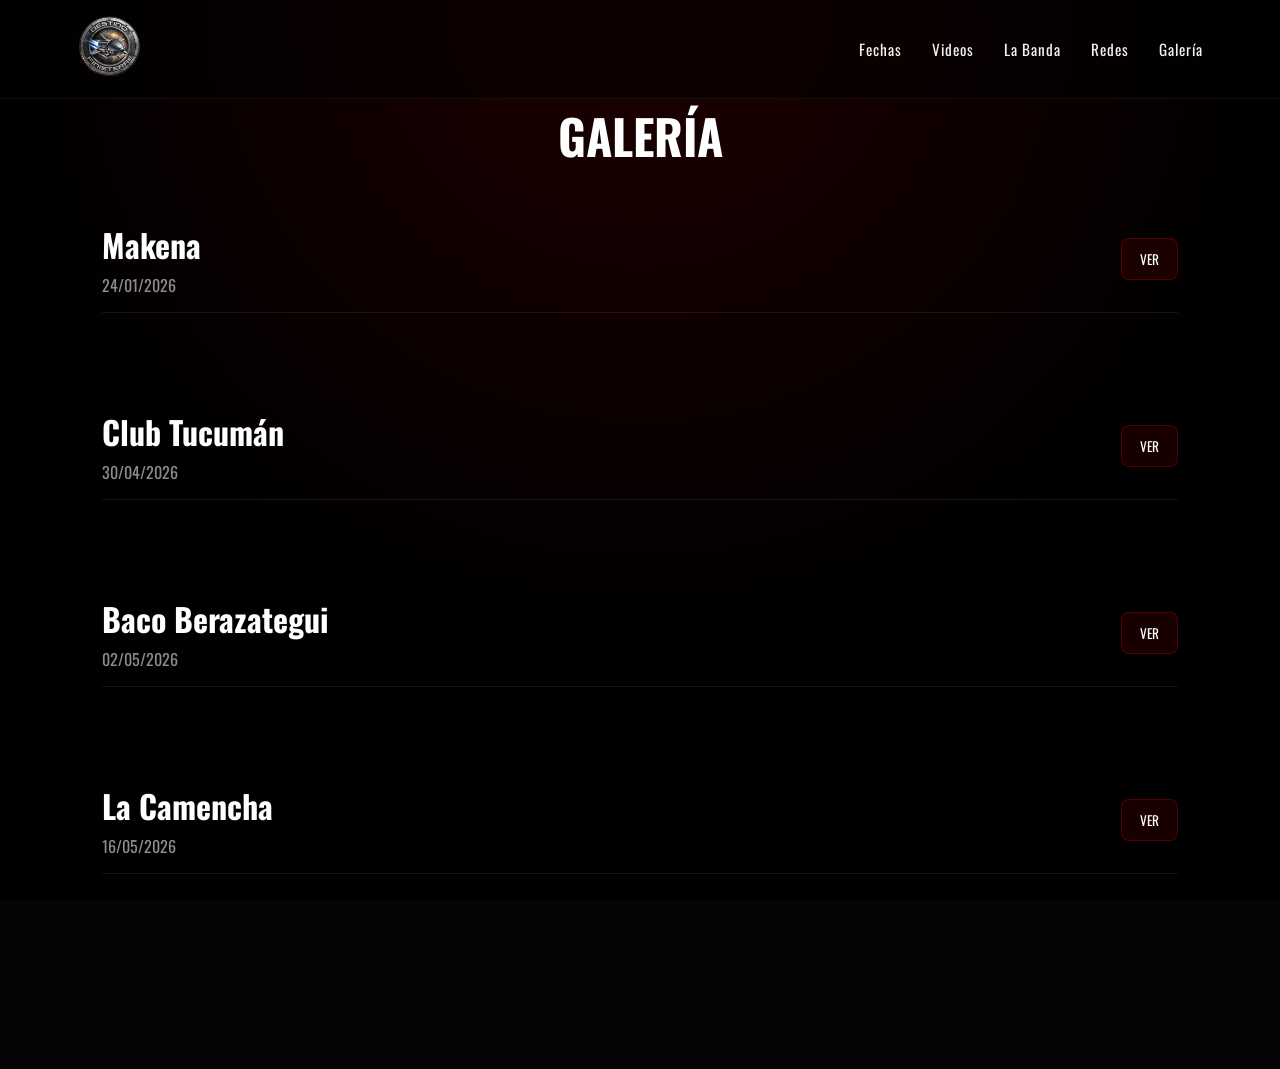
==== galeria.html @ e8253320 "fsd<v" ====
<!DOCTYPE html>
<html lang="es">
<head>
  <meta charset="UTF-8">
  <meta name="viewport" content="width=device-width, initial-scale=1.0">
  <title>Galería Finisterre</title>

  <link rel="stylesheet" href="style.css">

  <link rel="preconnect" href="https://fonts.googleapis.com">
  <link rel="icon" type="imagenes/png" href="imagenes/logo.png">
  <link rel="preconnect" href="https://fonts.gstatic.com" crossorigin>
  <link href="https://fonts.googleapis.com/css2?family=Oswald:wght@300;400;700&display=swap" rel="stylesheet">
</head>

<body>

  <div class="overlay"></div>

  <header class="main-header">
  <div class="header-container">
    <a href="index.html" class="header-logo">
      <img src="imagenes/logo.png" alt="Destino Finisterre">
    </a>
    <nav class="navbar">
      <a href="./#fechas">
        <span>Fechas</span>
      </a>
      <a href="./#videos">
        <span>Videos</span>
      </a>
      <a href="./#integrantes">
        <span>La Banda</span>
      </a>
      <a href="./#redes">
        <span>Redes</span>
      </a>
      <a href="galeria.html">
        <span>Galería</span>
      </a>
    </nav>
  </div>
</header>

  <section class="section">
    <h2>GALERÍA</h2>
    <div id="eventos-container"></div>
  </section>
  <script src="js/eventos.js"></script>
  
<!-- MODAL GALERIA -->

<div id="modal" class="modal">
  <span class="close-modal">&times;</span>
  <img id="modal-img" class="modal-content">
</div>
<script src="js/galeria.js"></script>
</body>
</html>
---- style.css ----
* {
  margin: 0;
  padding: 0;
  box-sizing: border-box;
}

body {
  background: #050505;
  color: #f1f1f1;
  font-family: 'Oswald', sans-serif;
  overflow-x: hidden;
  position: relative;
}

body::before {
  content: "";
  position: fixed;
  inset: 0;
  background:
    linear-gradient(rgba(0,0,0,.85), rgba(0,0,0,.95)),
    url('imagenes/Fondo.jpeg');

  background-size: cover;
  background-position: center;
  filter: grayscale(100%) contrast(120%);
  z-index: -2;
}

.overlay {
  position: fixed;
  inset: 0;
  background:
    radial-gradient(circle at top,
    rgba(120,0,0,.25),
    transparent 60%);

  z-index: -1;
}

.hero {
  min-height: 100vh;

  display: flex;
  flex-direction: column;
  justify-content: center;
  align-items: center;

  text-align: center;

  padding: 20px;
  padding-top: 220px;
}

.logo {
  width: 220px;
  margin-bottom: 25px;
  filter:
    drop-shadow(0 0 10px rgba(255,0,0,.25));
}

h1 {
  font-size: clamp(3rem, 8vw, 6rem);
  letter-spacing: 6px;
  margin-bottom: 10px;
}

.subtitle {
  font-size: 1.2rem;
  color: #c4c4c4;
  margin-bottom: 40px;
}

.btn {
  padding: 14px 32px;
  border: 1px solid #7a0000;
  color: white;
  text-decoration: none;
  transition: .3s;
  background: rgba(120,0,0,.2);
}

.btn:hover {
  background: #7a0000;
  transform: scale(1.05);
}

html {
  scroll-behavior: smooth;
}

/* HEADER */

.main-header {
  position: fixed;
  top: 0;
  left: 0;
  width: 100%;
  z-index: 999;

  backdrop-filter: blur(12px);

  background: rgba(0,0,0,.45);

  border-bottom:
    1px solid rgba(255,255,255,.05);
}

.header-container {
  max-width: 1400px;
  margin: auto;

  display: flex;
  justify-content: space-between;
  align-items: center;

  padding: 14px 6%;
}

.header-logo img {
  width: 65px;

  transition: .3s;
}

.header-logo img:hover {
  transform: scale(1.05);
}

.navbar {
  display: flex;
  gap: 30px;
}

.navbar a {
  color: #f1f1f1;
  text-decoration: none;

  font-size: .95rem;
  letter-spacing: 1px;

  position: relative;

  transition: .3s;
}

.navbar a::after {
  content: "";

  position: absolute;
  left: 0;
  bottom: -6px;

  width: 0%;
  height: 1px;

  background: #7a0000;

  transition: .3s;
}

.navbar a:hover {
  color: #ff3a3a;
}

.navbar a:hover::after {
  width: 100%;
}



/* SECCIONES */

.section {
  padding: 100px 8%;
}

.section h2 {
  font-size: 3rem;
  margin-bottom: 50px;
  color: #ffffff;
  text-align: center;
}
.flyer-img {
  width: 320px;
  height: auto;
  border-radius: 10px;
  object-fit: cover;
  border: 1px solid rgba(255,255,255,.08);
  transition: .4s;
}

.flyer-img:hover {
  transform: scale(1.02);
}

.fecha-info {
  flex: 1;
}
.card {
  background: rgba(20,20,20,.9);
  border: 1px solid rgba(255,255,255,.08);
  padding: 30px;
  border-radius: 12px;
  backdrop-filter: blur(6px);
}

.fecha-card {
  max-width: 500px;
  margin: auto;
  text-align: center;
}

.fecha-card h3 {
  color: #ff3a3a;
  margin-bottom: 10px;
}

.grid {
  display: grid;
  grid-template-columns: repeat(auto-fit, minmax(240px, 1fr));
  gap: 25px;
}

.member-card:hover {
  transform: translateY(-8px);
  border-color: rgba(255,0,0,.35);
}

.member-card img {
  width: 100%;
  aspect-ratio: 1 / 1;
  object-fit: contain;
  background: #0a0a0a;
  padding: 10px;
  filter: contrast(110%) saturate(85%);
}

.member-card h3 {
  font-size: 1.6rem;
  padding: 18px 20px 5px;
}

.member-card p {
  padding: 0 20px 20px;
  color: #b0b0b0;
}

.socials {
  display: flex;
  justify-content: center;
  gap: 20px;
  flex-wrap: wrap;
}

.socials a {
  text-decoration: none;
  color: white;
  border: 1px solid rgba(255,255,255,.2);
  padding: 14px 24px;
  transition: .3s;
}

.socials a:hover {
  background: #7a0000;
}

footer {
  text-align: center;
  padding: 40px;
  color: #666;
}

@media(max-width: 768px) {

  .hero {
    padding-top: 100px;
  }

  .header-container {
  flex-direction: column;
  gap: 15px;
}

.navbar {
  gap: 16px;
  flex-wrap: wrap;
  justify-content: center;
}

  .section {
    padding: 80px 20px;
  }

  .section h2 {
    font-size: 2.2rem;
  }

  .member-card img {
  aspect-ratio: 1 / 1;
}
  .fecha-card {
    flex-direction: column;
    text-align: center;
  }

  .flyer-img {
    width: 100%;
    max-width: 400px;
  }

}

.hidden {
  opacity: 0;
  transform: translateY(40px);
  transition: all .8s ease;
}

.show {
  opacity: 1;
  transform: translateY(0);
}

.hidden {
  opacity: 0;
  transform: translateY(40px);
  transition: all .8s ease;
}

.show {
  opacity: 1;
  transform: translateY(0);
}




/* VIDEOS */

.video-grid {
  display: grid;
  grid-template-columns: repeat(auto-fit, minmax(320px, 1fr));
  gap: 30px;
}

.video-card {
  position: relative;
  width: 100%;
  overflow: hidden;
  border-radius: 14px;
  background: #0b0b0b;
  border: 1px solid rgba(255,255,255,.08);
  transition: .4s;
}

.video-card:hover {
  transform: translateY(-5px);
  border-color: rgba(255,0,0,.35);
}

/* HORIZONTAL */
.video-card.horizontal {
  aspect-ratio: 16 / 9;
}

/* VERTICAL */
.video-card.vertical {
  aspect-ratio: 9 / 16;
}

/* CUADRADO */
.video-card.square {
  aspect-ratio: 1 / 1;
}

/* CLÁSICO */
.video-card.classic {
  aspect-ratio: 4 / 3;
}

.video-card iframe,
.video-card video {
  width: 100%;
  height: 100%;
  border: none;
  object-fit: cover;
}


/* SEPARADORES */
.video-wrapper {
  display: flex;
  flex-direction: column;
  gap: 12px;
}

.video-info h3 {
  font-size: 1.1rem;
  color: #f1f1f1;
}

.video-info p {
  color: #8d8d8d;
  font-size: .95rem;
}

/* QUITAR DESTELLO DE SELECCION */
a,
button,
img {
  -webkit-tap-highlight-color: transparent;
}
a:focus,
button:focus {
  outline: none;
}

/* ILUMINACION DE SECCIONES EN EL MENU */
.navbar a {
  color: #f1f1f1;
  text-decoration: none;

  font-size: .95rem;
  letter-spacing: 1px;

  position: relative;

  transition: .3s;

  user-select: none;

  -webkit-tap-highlight-color: transparent;
}

/* 🔥 eliminar TODOS los estados del navegador */

.navbar a:focus,
.navbar a:active,
.navbar a:visited {
  color: #f1f1f1;
  outline: none;
}

/* hover real */

.navbar a:hover {
  color: #ff3a3a;
}

/* línea */

.navbar a::after {
  content: "";

  position: absolute;
  left: 0;
  bottom: -6px;

  width: 0%;
  height: 1px;

  background: #7a0000;

  transition: .3s;
}

/* hover */

.navbar a:hover::after {
  width: 100%;
}

.navbar a span {
  position: relative;
  transition: .3s;
}

/* hover */

.navbar a:hover span {
  color: #ff3a3a;
}

/* línea */

.navbar a span::after {
  content: "";

  position: absolute;
  left: 0;
  bottom: -6px;

  width: 0%;
  height: 1px;

  background: #7a0000;

  transition: .3s;
}

/* hover */

.navbar a:hover span::after {
  width: 100%;
}

/* active SOLO JS */

.navbar a.active span {
  color: #ff3a3a;
  text-shadow: 0 0 12px rgba(255,0,0,.4);
}

.navbar a.active span::after {
  width: 100%;
}

@media (hover: none) {

  .navbar a:hover {
    color: inherit;
  }

  .navbar a:hover span {
    color: inherit;
    text-shadow: none;
  }

  .navbar a:hover::after,
  .navbar a:hover span::after {
    width: 0%;
  }

  .btn:hover,
  .member-card:hover,
  .video-card:hover,
  .socials a:hover,
  .flyer-img:hover {
    transform: none;
    background: inherit;
    border-color: inherit;
  }

}

.navbar a.active:hover span {
  color: #ff3a3a;
}

.navbar a.active:hover span::after {
  width: 100%;
}

.fechas-grid {
  display: grid;
  grid-template-columns: repeat(auto-fit, minmax(340px, 1fr));
  gap: 30px;

  max-width: 1200px;
  margin: auto;
}


/* =========================
   GALERIA
========================= */

.evento-block {
  margin-bottom: 100px;
}

.evento-header {
  margin-bottom: 30px;
  text-align: center;
}

.evento-header h3 {
  font-size: 2rem;
  color: #ff3a3a;
}

.evento-header p {
  color: #999;
}

.galeria-grid {
  display: grid;

  grid-template-columns:
    repeat(auto-fit, minmax(280px, 1fr));

  gap: 20px;
}

.galeria-img,
.galeria-video {

  width: 100%;

  border-radius: 12px;

  overflow: hidden;

  border:
    1px solid rgba(255,255,255,.08);

  background: #111;

  transition: .4s;
}

.galeria-img:hover,
.galeria-video:hover {

  transform: scale(1.02);

  border-color:
    rgba(255,0,0,.35);
}

.galeria-img {
  aspect-ratio: 1 / 1;
  object-fit: cover;
}

.galeria-video {
  aspect-ratio: 9 / 16;
  object-fit: cover;
}

/* MOBILE */

@media(max-width:768px){

  .galeria-grid{

    grid-template-columns:
      repeat(2, 1fr);

    gap: 12px;
  }

}

.pasados-info {
  flex: 1;
}
.card {
  background: rgba(20,20,20,.9);
  border: 1px solid rgba(255,255,255,.08);
  padding: 30px;
  border-radius: 12px;
  backdrop-filter: blur(6px);
}

.fecha-card {
  max-width: 500px;
  margin: auto;
  text-align: center;
}

.fecha-card h3 {
  color: #ff3a3a;
  margin-bottom: 10px;
}

.grid {
  display: grid;
  grid-template-columns: repeat(auto-fit, minmax(240px, 1fr));
  gap: 25px;
}



/* =========================
   MODAL GALERIA
========================= */

.modal {
  position: fixed;
  inset: 0;
  background: rgba(0,0,0,.92);
  display: flex;
  justify-content: center;
  align-items: center;
  opacity: 0;
  visibility: hidden;
  transition: .3s;
  z-index: 99999;
}

.modal.active {
  opacity: 1;
  visibility: visible;
}

.modal-content {
  max-width: 92%;
  max-height: 92%;
  object-fit: contain;
  border-radius: 10px;
  transform: scale(1);
  transition: transform .2s ease;
  cursor: grab;
}

.close-modal {
  position: absolute;
  top: 30px;
  right: 40px;
  font-size: 3rem;
  color: white;
  cursor: pointer;
  z-index: 2;
}

/* MOBILE */

@media(max-width:768px){
  .close-modal{
    top:20px;
    right:25px;
    font-size:2.2rem;
  }

}



/* =========================
   EVENTOS
========================= */

.evento-block {
  margin-bottom: 70px;
}

/* HEADER */

.evento-header {
  display: flex;
  justify-content: space-between;
  align-items: center;
  gap: 20px;
  margin-bottom: 25px;
  padding-bottom: 15px;
  border-bottom: 1px solid rgba(255,255,255,.08);
}

.evento-info h3 {
  font-size: 2rem;
  color: #ffffff;
}

.evento-info p {
  color: #8d8d8d;
  margin-top: 5px;
  text-align: left;
}

/* BOTON */
.toggle-btn {
  background: rgba(120,0,0,.2);
  border: 1px solid rgba(255,0,0,.25);
  color: white;
  padding: 10px 18px;
  cursor: pointer;
  border-radius: 8px;
  transition: .3s;
  font-family: inherit;
}

.toggle-btn:hover {
  background: rgba(120,0,0,.5);
}

/* GALERIA */

.galeria-grid {
  display: grid;
  grid-template-columns:
    repeat(auto-fit, minmax(240px, 1fr));
  gap: 20px;
  overflow: hidden;
  max-height: 5000px;
  opacity: 1;
  transition:
    max-height .5s ease,
    opacity .4s ease;
}

/* OCULTA */

.galeria-grid.collapsed {
  max-height: 0;
  opacity: 0;
  pointer-events: none;
}


.youtube-video {
  position: relative;
  width: 100%;
  aspect-ratio: 16 / 9;

  overflow: hidden;

  border-radius: 14px;

  border: 1px solid rgba(255,255,255,.08);

  background: #0b0b0b;
}

.youtube-video iframe {
  width: 100%;
  height: 100%;
  border: none;
}
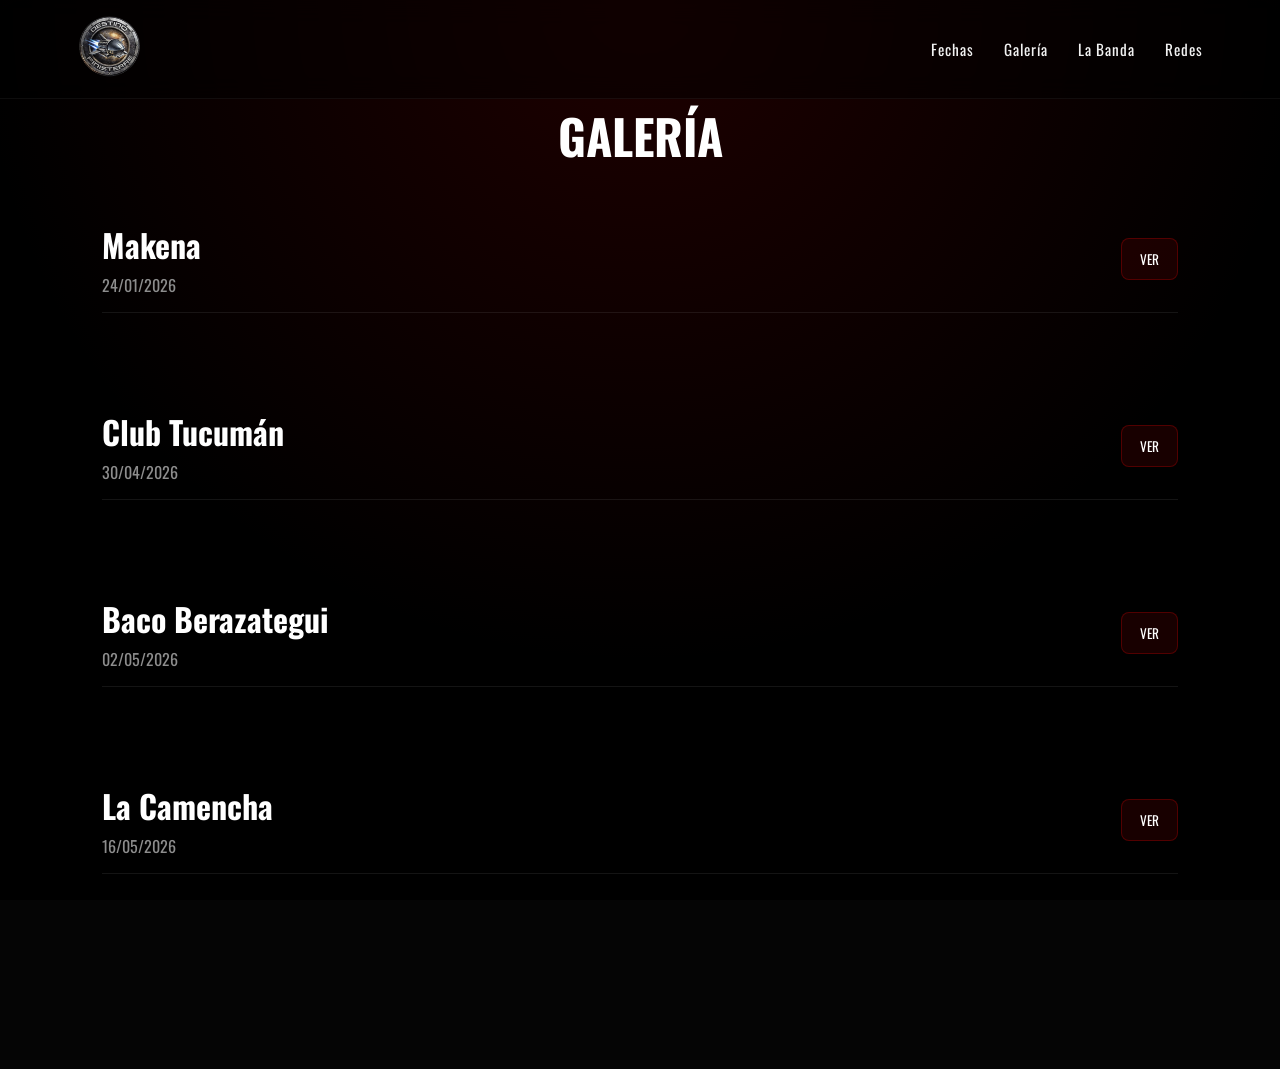
==== commit e469a878: "vsv" ====
--- a/galeria.html
+++ b/galeria.html
@@ -26,8 +26,8 @@
       <a href="./#fechas">
         <span>Fechas</span>
       </a>
-      <a href="./#videos">
-        <span>Videos</span>
+      <a href="galeria.html">
+        <span>Galería</span>
       </a>
       <a href="./#integrantes">
         <span>La Banda</span>
@@ -35,9 +35,7 @@
       <a href="./#redes">
         <span>Redes</span>
       </a>
-      <a href="galeria.html">
-        <span>Galería</span>
-      </a>
+
     </nav>
   </div>
 </header>
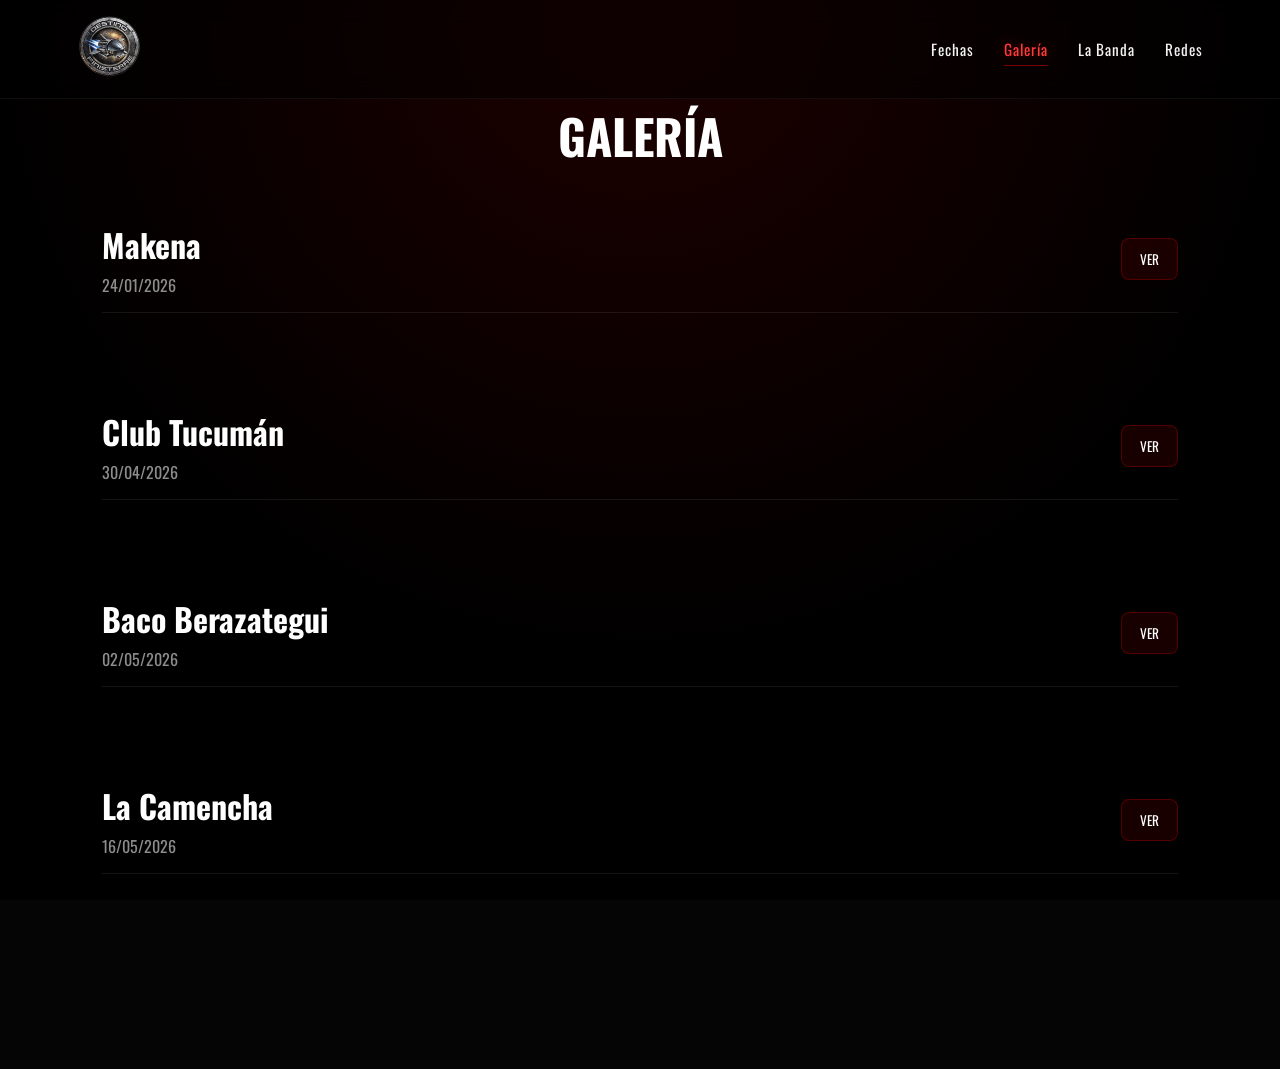
==== commit 8e79ec08: "ascC" ====
--- a/galeria.html
+++ b/galeria.html
@@ -26,7 +26,7 @@
       <a href="./#fechas">
         <span>Fechas</span>
       </a>
-      <a href="galeria.html">
+      <a href="galeria.html" class="active">
         <span>Galería</span>
       </a>
       <a href="./#integrantes">
--- a/style.css
+++ b/style.css
@@ -816,4 +816,14 @@
   width: 100%;
   height: 100%;
   border: none;
+}
+
+
+.nav-galeria:hover span {
+  color: #ff3a3a;
+  text-shadow: 0 0 12px rgba(255,0,0,.4);
+}
+
+.nav-galeria:hover span::after {
+  width: 100%;
 }
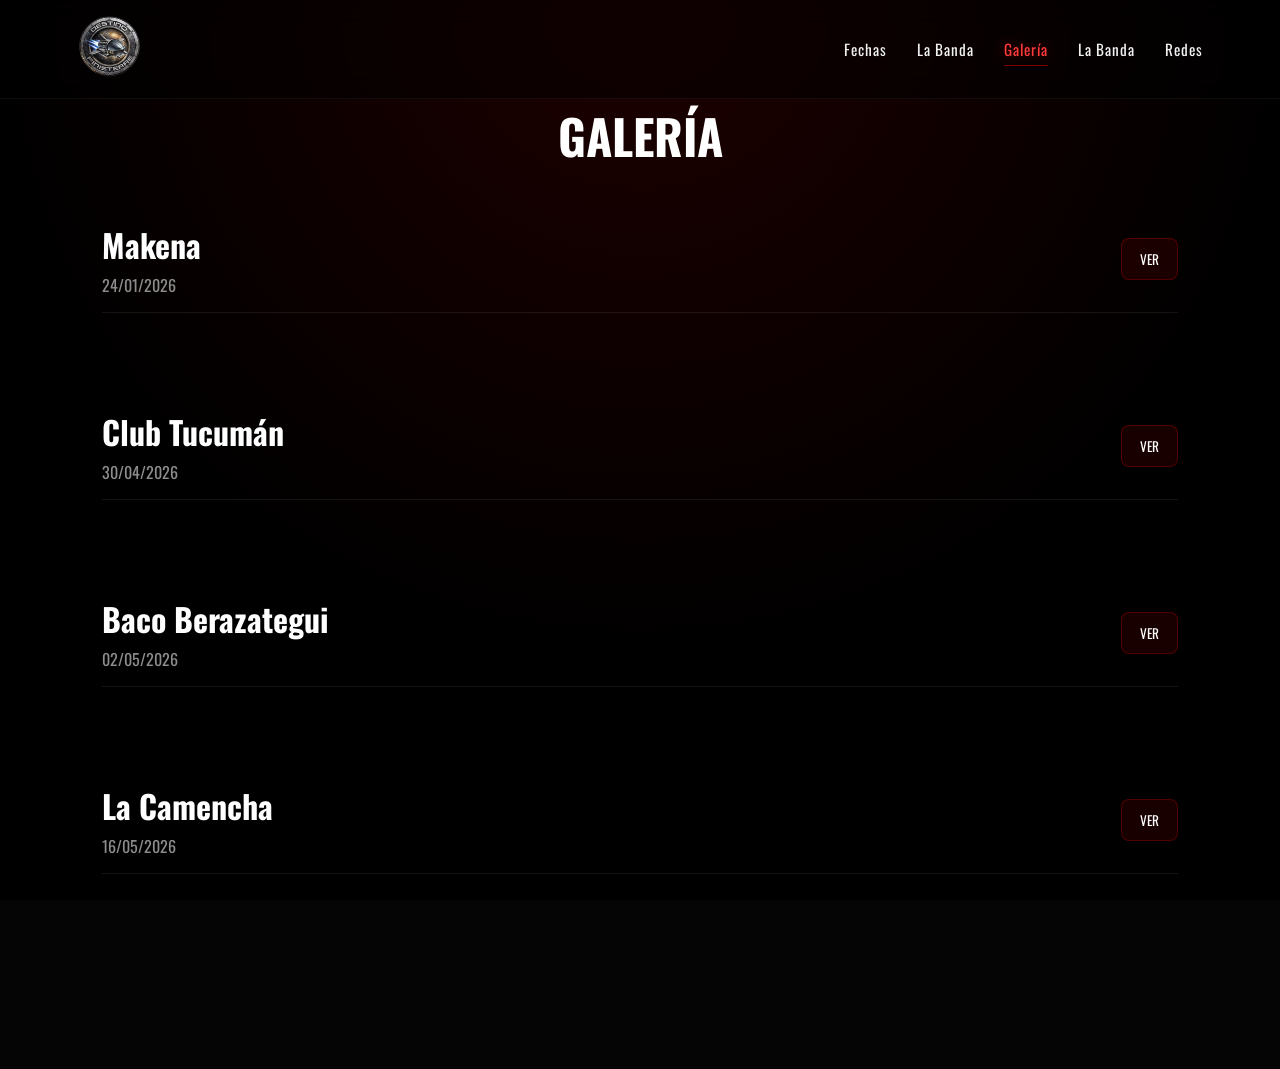
==== commit 20a583d6: "faef" ====
--- a/galeria.html
+++ b/galeria.html
@@ -25,6 +25,9 @@
     <nav class="navbar">
       <a href="./#fechas">
         <span>Fechas</span>
+      </a>
+      <a href="./#archivo">
+        <span>La Banda</span>
       </a>
       <a href="galeria.html" class="active">
         <span>Galería</span>
--- a/style.css
+++ b/style.css
@@ -826,4 +826,80 @@
 
 .nav-galeria:hover span::after {
   width: 100%;
+}
+
+
+
+.galeria-call {
+  text-align: center;
+}
+
+.galeria-call-content {
+  max-width: 900px;
+  margin: auto;
+
+  padding: 80px 40px;
+
+  border-radius: 20px;
+
+  background:
+    linear-gradient(
+      rgba(10,10,10,.85),
+      rgba(0,0,0,.92)
+    );
+
+  border: 1px solid rgba(255,255,255,.08);
+
+  backdrop-filter: blur(8px);
+}
+
+.galeria-call h2 {
+  margin-bottom: 20px;
+}
+
+.galeria-call p {
+  color: #b0b0b0;
+  margin-bottom: 35px;
+  font-size: 1.1rem;
+}
+
+.galeria-btn {
+  font-size: 1rem;
+  letter-spacing: 2px;
+}
+
+
+
+.pasado-card {
+  max-width: 260px;
+
+  padding: 18px;
+
+  margin: auto;
+
+  text-align: center;
+
+  opacity: .82;
+
+  transition: .3s;
+}
+
+.pasado-card:hover {
+  opacity: 1;
+  transform: translateY(-4px);
+}
+
+.pasado-card .flyer-img {
+  width: 100%;
+  border-radius: 8px;
+}
+
+.pasados-info h3 {
+  font-size: 1rem;
+  margin-top: 14px;
+}
+
+.pasados-info p {
+  font-size: .85rem;
+  color: #888;
 }
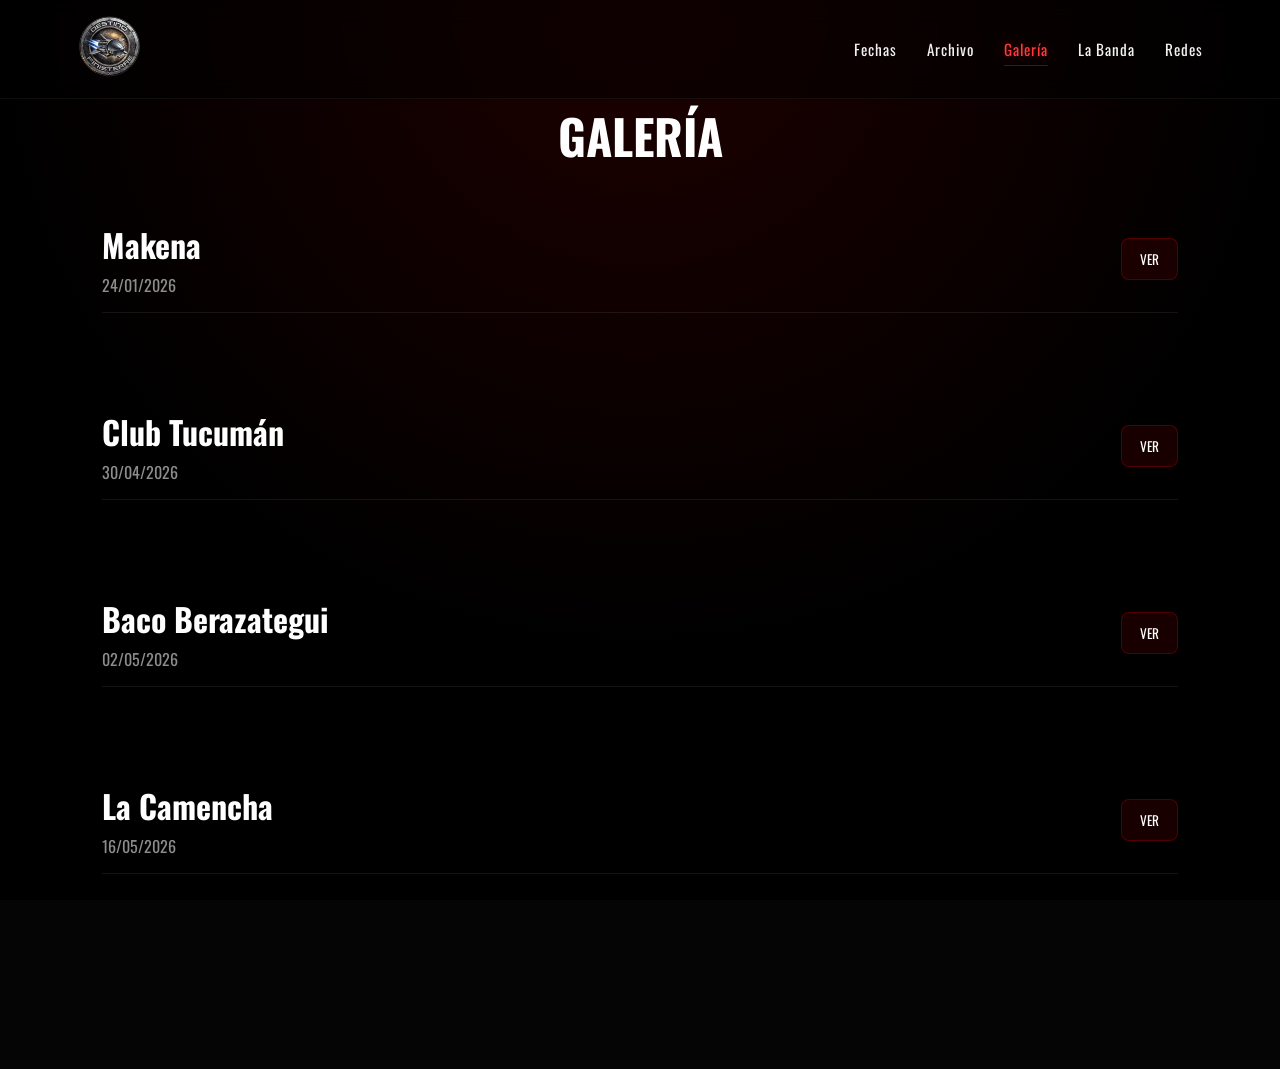
==== commit 8c342749: "efda" ====
--- a/galeria.html
+++ b/galeria.html
@@ -27,7 +27,7 @@
         <span>Fechas</span>
       </a>
       <a href="./#archivo">
-        <span>La Banda</span>
+        <span>Archivo</span>
       </a>
       <a href="galeria.html" class="active">
         <span>Galería</span>
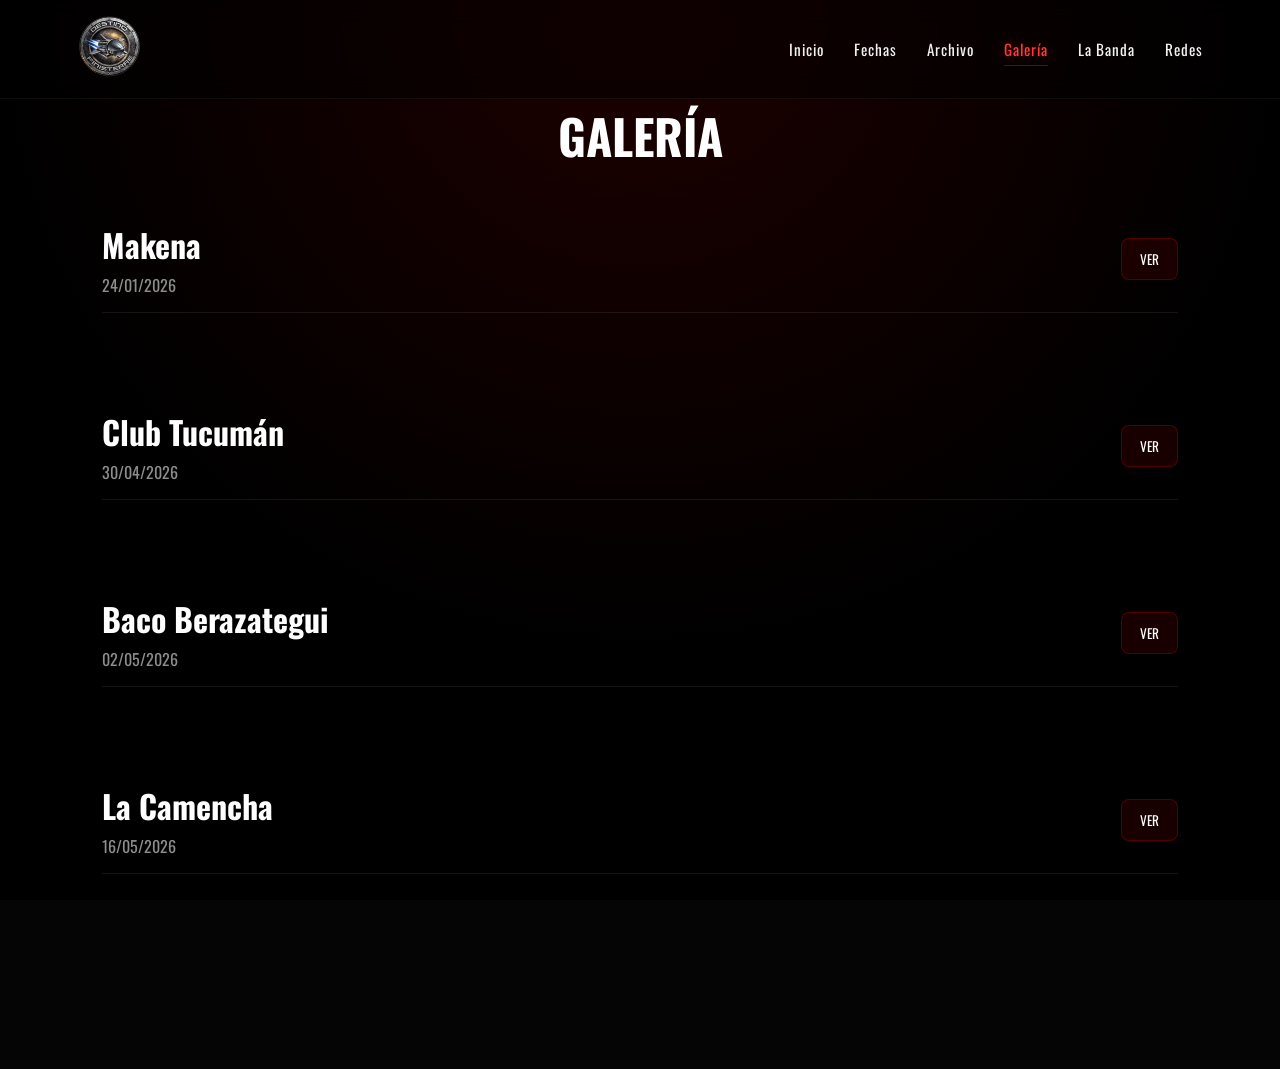
==== commit d82af1b7: "dasdf" ====
--- a/galeria.html
+++ b/galeria.html
@@ -23,6 +23,9 @@
       <img src="imagenes/logo.png" alt="Destino Finisterre">
     </a>
     <nav class="navbar">
+      <a href="index.html">
+        <span>Inicio</span>
+      </a>
       <a href="./#fechas">
         <span>Fechas</span>
       </a>
